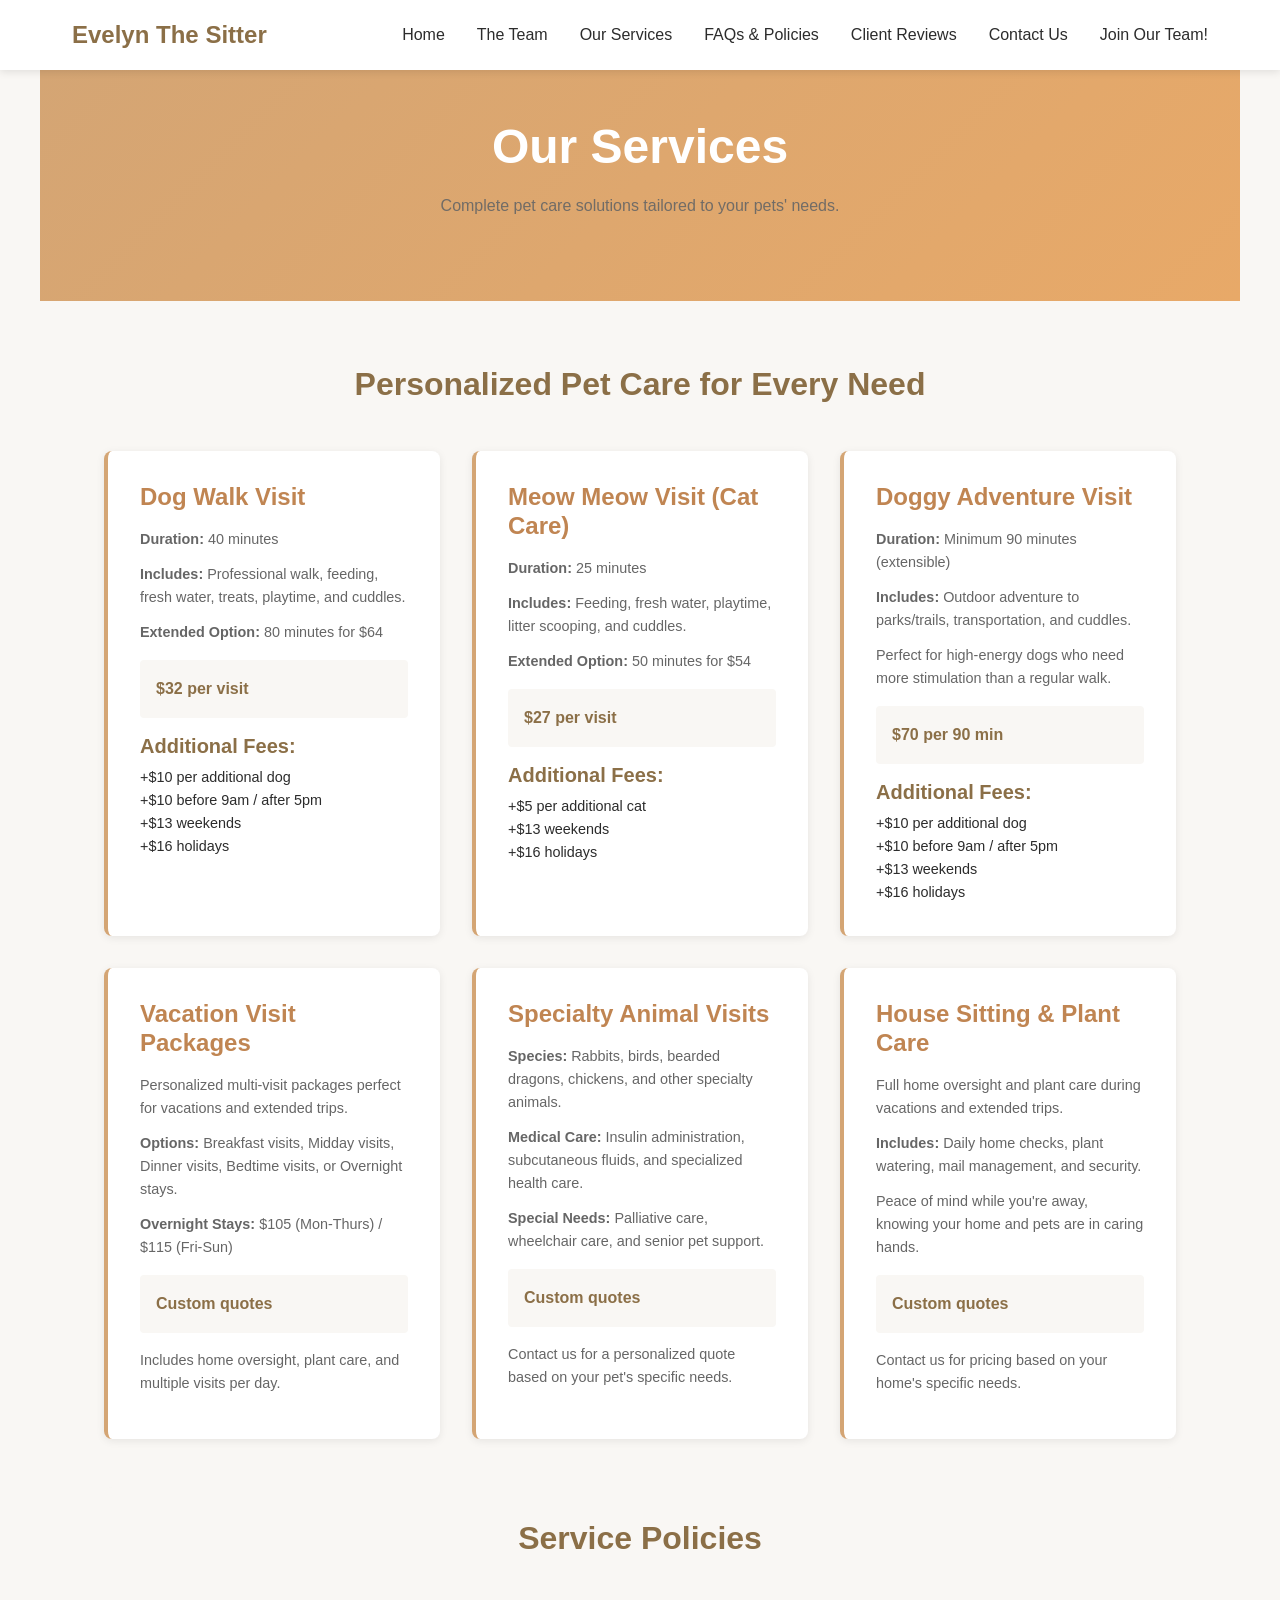
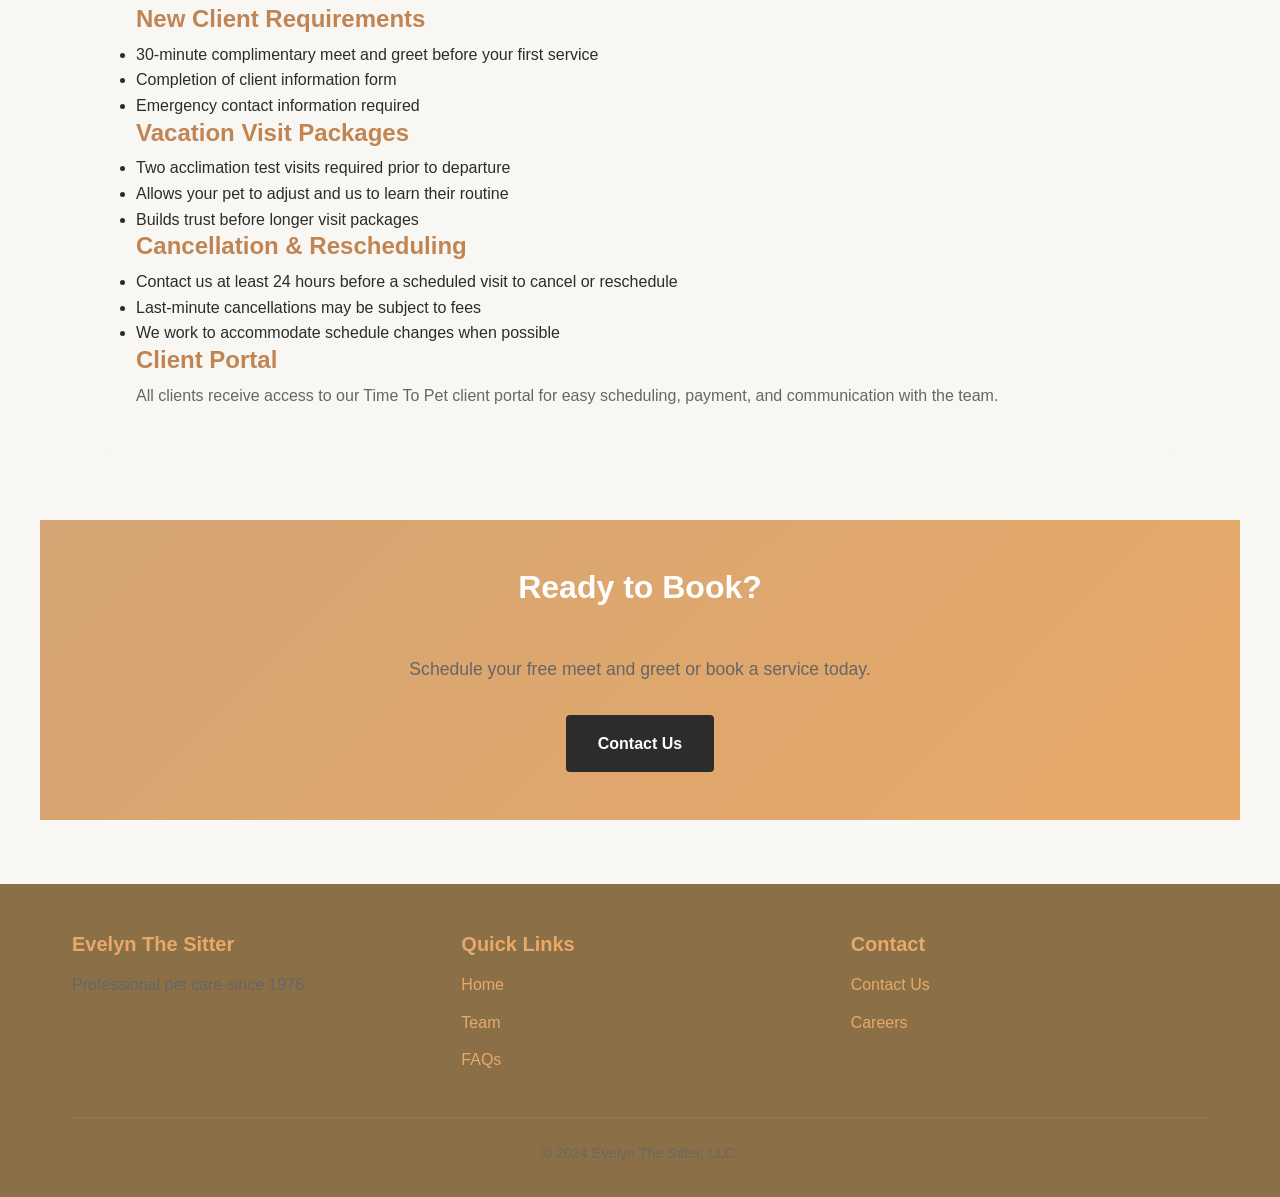
==== pages/services.html @ 08b608c5 "feat: add all subpages (team, services, contact, faq, reviews, join)" ====
<!DOCTYPE html>
<html lang="en">
<head>
  <meta charset="UTF-8">
  <meta name="viewport" content="width=device-width, initial-scale=1.0">
  <meta name="description" content="Professional pet care services - dog walking, cat visits, adventures, vacation packages, and house sitting.">
  <meta property="og:title" content="Our Services - Evelyn The Sitter">
  <title>Our Services - Evelyn The Sitter</title>
  <link rel="stylesheet" href="../css/style.css">
</head>
<body>
  <header>
    <nav>
      <div class="logo"><a href="../index.html" style="color: inherit;">Evelyn The Sitter</a></div>
      <button class="nav-toggle" id="navToggle">☰</button>
      <ul class="nav-menu" id="navMenu">
        <li><a href="../index.html">Home</a></li>
        <li><a href="team.html">The Team</a></li>
        <li><a href="services.html">Our Services</a></li>
        <li><a href="faq.html">FAQs & Policies</a></li>
        <li><a href="reviews.html">Client Reviews</a></li>
        <li><a href="contact.html">Contact Us</a></li>
        <li><a href="join.html">Join Our Team!</a></li>
      </ul>
    </nav>
  </header>

  <section class="hero" style="padding: 3rem 2rem;">
    <div class="hero-content">
      <h1>Our Services</h1>
      <p class="hero-description">Complete pet care solutions tailored to your pets' needs.</p>
    </div>
  </section>

  <section>
    <div class="container">
      <h2 class="text-center mb-3">Personalized Pet Care for Every Need</h2>

      <div class="services-grid" style="margin-top: 2rem;">
        <div class="service-card">
          <h3>Dog Walk Visit</h3>
          <p><strong>Duration:</strong> 40 minutes</p>
          <p><strong>Includes:</strong> Professional walk, feeding, fresh water, treats, playtime, and cuddles.</p>
          <p><strong>Extended Option:</strong> 80 minutes for $64</p>
          <div class="service-price">$32 per visit</div>
          <h4 style="margin-top: 1rem; color: #8b6f47;">Additional Fees:</h4>
          <ul style="font-size: 0.9rem; list-style: none; padding: 0;">
            <li>+$10 per additional dog</li>
            <li>+$10 before 9am / after 5pm</li>
            <li>+$13 weekends</li>
            <li>+$16 holidays</li>
          </ul>
        </div>

        <div class="service-card">
          <h3>Meow Meow Visit (Cat Care)</h3>
          <p><strong>Duration:</strong> 25 minutes</p>
          <p><strong>Includes:</strong> Feeding, fresh water, playtime, litter scooping, and cuddles.</p>
          <p><strong>Extended Option:</strong> 50 minutes for $54</p>
          <div class="service-price">$27 per visit</div>
          <h4 style="margin-top: 1rem; color: #8b6f47;">Additional Fees:</h4>
          <ul style="font-size: 0.9rem; list-style: none; padding: 0;">
            <li>+$5 per additional cat</li>
            <li>+$13 weekends</li>
            <li>+$16 holidays</li>
          </ul>
        </div>

        <div class="service-card">
          <h3>Doggy Adventure Visit</h3>
          <p><strong>Duration:</strong> Minimum 90 minutes (extensible)</p>
          <p><strong>Includes:</strong> Outdoor adventure to parks/trails, transportation, and cuddles.</p>
          <p>Perfect for high-energy dogs who need more stimulation than a regular walk.</p>
          <div class="service-price">$70 per 90 min</div>
          <h4 style="margin-top: 1rem; color: #8b6f47;">Additional Fees:</h4>
          <ul style="font-size: 0.9rem; list-style: none; padding: 0;">
            <li>+$10 per additional dog</li>
            <li>+$10 before 9am / after 5pm</li>
            <li>+$13 weekends</li>
            <li>+$16 holidays</li>
          </ul>
        </div>

        <div class="service-card">
          <h3>Vacation Visit Packages</h3>
          <p>Personalized multi-visit packages perfect for vacations and extended trips.</p>
          <p><strong>Options:</strong> Breakfast visits, Midday visits, Dinner visits, Bedtime visits, or Overnight stays.</p>
          <p><strong>Overnight Stays:</strong> $105 (Mon-Thurs) / $115 (Fri-Sun)</p>
          <div class="service-price">Custom quotes</div>
          <p style="margin-top: 1rem; font-size: 0.9rem;">Includes home oversight, plant care, and multiple visits per day.</p>
        </div>

        <div class="service-card">
          <h3>Specialty Animal Visits</h3>
          <p><strong>Species:</strong> Rabbits, birds, bearded dragons, chickens, and other specialty animals.</p>
          <p><strong>Medical Care:</strong> Insulin administration, subcutaneous fluids, and specialized health care.</p>
          <p><strong>Special Needs:</strong> Palliative care, wheelchair care, and senior pet support.</p>
          <div class="service-price">Custom quotes</div>
          <p style="margin-top: 1rem; font-size: 0.9rem;">Contact us for a personalized quote based on your pet's specific needs.</p>
        </div>

        <div class="service-card">
          <h3>House Sitting & Plant Care</h3>
          <p>Full home oversight and plant care during vacations and extended trips.</p>
          <p><strong>Includes:</strong> Daily home checks, plant watering, mail management, and security.</p>
          <p>Peace of mind while you're away, knowing your home and pets are in caring hands.</p>
          <div class="service-price">Custom quotes</div>
          <p style="margin-top: 1rem; font-size: 0.9rem;">Contact us for pricing based on your home's specific needs.</p>
        </div>
      </div>

      <!-- Policies -->
      <div style="background: #f9f7f4; padding: 2rem; border-radius: 8px; margin-top: 3rem;">
        <h2>Service Policies</h2>
        <h3>New Client Requirements</h3>
        <ul>
          <li>30-minute complimentary meet and greet before your first service</li>
          <li>Completion of client information form</li>
          <li>Emergency contact information required</li>
        </ul>

        <h3>Vacation Visit Packages</h3>
        <ul>
          <li>Two acclimation test visits required prior to departure</li>
          <li>Allows your pet to adjust and us to learn their routine</li>
          <li>Builds trust before longer visit packages</li>
        </ul>

        <h3>Cancellation & Rescheduling</h3>
        <ul>
          <li>Contact us at least 24 hours before a scheduled visit to cancel or reschedule</li>
          <li>Last-minute cancellations may be subject to fees</li>
          <li>We work to accommodate schedule changes when possible</li>
        </ul>

        <h3>Client Portal</h3>
        <p>All clients receive access to our Time To Pet client portal for easy scheduling, payment, and communication with the team.</p>
      </div>
    </div>
  </section>

  <section style="background: linear-gradient(135deg, #d4a574 0%, #e8a968 100%); color: white; text-align: center; padding: 3rem 2rem;">
    <h2 style="color: white;">Ready to Book?</h2>
    <p style="font-size: 1.1rem; margin-bottom: 2rem;">Schedule your free meet and greet or book a service today.</p>
    <a href="contact.html" class="cta-button" style="background: #2c2c2c;">Contact Us</a>
  </section>

  <footer>
    <div class="container">
      <footer-content>
        <div class="footer-section"><h4>Evelyn The Sitter</h4><p>Professional pet care since 1976.</p></div>
        <div class="footer-section"><h4>Quick Links</h4><ul><li><a href="../index.html">Home</a></li><li><a href="team.html">Team</a></li><li><a href="faq.html">FAQs</a></li></ul></div>
        <div class="footer-section"><h4>Contact</h4><ul><li><a href="contact.html">Contact Us</a></li><li><a href="join.html">Careers</a></li></ul></div>
      </footer-content>
      <div class="footer-copyright"><p>&copy; 2024 Evelyn The Sitter, LLC.</p></div>
    </div>
  </footer>

  <script src="../js/script.js"></script>
</body>
</html>
---- css/style.css ----
/* ============================================
   Evelyn The Sitter — Main Stylesheet
   ============================================ */

/* Color Palette */
:root {
  --primary: #d4a574;          /* Warm tan/gold */
  --primary-dark: #c08552;     /* Darker warm tone */
  --secondary: #8b6f47;        /* Deep brown */
  --accent: #e8a968;           /* Light warm accent */
  --text-dark: #2c2c2c;        /* Near-black */
  --text-light: #666666;       /* Gray */
  --bg-light: #f9f7f4;         /* Warm off-white */
  --bg-white: #ffffff;         /* Pure white */
  --border: #e0d5ca;           /* Soft border color */
  --success: #6ba83f;          /* Green for success */
  --error: #d97706;            /* Orange for errors */
}

/* ============================================
   Base Styles
   ============================================ */

* {
  margin: 0;
  padding: 0;
  box-sizing: border-box;
}

html {
  scroll-behavior: smooth;
}

body {
  font-family: 'Segoe UI', Tahoma, Geneva, Verdana, sans-serif;
  color: var(--text-dark);
  background: var(--bg-light);
  line-height: 1.6;
  font-size: 16px;
}

/* Typography */
h1, h2, h3, h4, h5, h6 {
  font-weight: 600;
  line-height: 1.2;
  margin-bottom: 0.5rem;
}

h1 {
  font-size: 2.5rem;
  color: var(--secondary);
}

h2 {
  font-size: 2rem;
  color: var(--secondary);
}

h3 {
  font-size: 1.5rem;
  color: var(--primary-dark);
}

h4 {
  font-size: 1.25rem;
}

p {
  margin-bottom: 1rem;
  color: var(--text-light);
}

a {
  color: var(--primary);
  text-decoration: none;
  transition: color 0.3s ease;
}

a:hover {
  color: var(--primary-dark);
}

/* ============================================
   Header & Navigation
   ============================================ */

header {
  background: var(--bg-white);
  box-shadow: 0 2px 8px rgba(0, 0, 0, 0.1);
  position: sticky;
  top: 0;
  z-index: 100;
}

nav {
  display: flex;
  justify-content: space-between;
  align-items: center;
  padding: 1rem 2rem;
  max-width: 1200px;
  margin: 0 auto;
}

.logo {
  font-size: 1.5rem;
  font-weight: 700;
  color: var(--secondary);
}

.logo img {
  height: 50px;
  width: auto;
}

.nav-menu {
  display: flex;
  list-style: none;
  gap: 2rem;
}

.nav-menu a {
  color: var(--text-dark);
  font-weight: 500;
  transition: color 0.3s ease;
}

.nav-menu a:hover {
  color: var(--primary);
}

.nav-toggle {
  display: none;
  background: none;
  border: none;
  font-size: 1.5rem;
  cursor: pointer;
  color: var(--secondary);
}

/* Mobile Menu */
@media (max-width: 768px) {
  .nav-menu {
    position: absolute;
    top: 70px;
    left: 0;
    right: 0;
    flex-direction: column;
    background: var(--bg-white);
    gap: 0;
    display: none;
    box-shadow: 0 4px 8px rgba(0, 0, 0, 0.1);
  }

  .nav-menu.active {
    display: flex;
  }

  .nav-menu li {
    border-bottom: 1px solid var(--border);
    width: 100%;
  }

  .nav-menu a {
    display: block;
    padding: 1rem 2rem;
  }

  .nav-toggle {
    display: block;
  }
}

/* ============================================
   Hero Section
   ============================================ */

.hero {
  background: linear-gradient(135deg, var(--primary) 0%, var(--accent) 100%);
  color: var(--bg-white);
  padding: 6rem 2rem;
  text-align: center;
}

.hero-content {
  max-width: 600px;
  margin: 0 auto;
}

.hero h1 {
  color: var(--bg-white);
  margin-bottom: 1rem;
  font-size: 3rem;
}

.hero-tagline {
  font-size: 1.25rem;
  margin-bottom: 2rem;
  opacity: 0.95;
}

.hero-description {
  font-size: 1rem;
  line-height: 1.8;
  margin-bottom: 2rem;
  opacity: 0.9;
}

.cta-button {
  display: inline-block;
  background: var(--secondary);
  color: var(--bg-white);
  padding: 1rem 2rem;
  border-radius: 4px;
  font-weight: 600;
  transition: background 0.3s ease;
  cursor: pointer;
  border: none;
  font-size: 1rem;
}

.cta-button:hover {
  background: #6b5a35;
}

/* ============================================
   Sections
   ============================================ */

section {
  padding: 4rem 2rem;
  max-width: 1200px;
  margin: 0 auto;
}

section h2 {
  text-align: center;
  margin-bottom: 3rem;
}

/* ============================================
   About Section
   ============================================ */

.about-content {
  display: grid;
  grid-template-columns: 1fr 1fr;
  gap: 3rem;
  align-items: center;
}

.about-text p {
  margin-bottom: 1.5rem;
}

.about-image {
  width: 100%;
  border-radius: 8px;
  overflow: hidden;
  box-shadow: 0 4px 12px rgba(0, 0, 0, 0.1);
}

.about-image img {
  width: 100%;
  height: auto;
  display: block;
}

@media (max-width: 768px) {
  .about-content {
    grid-template-columns: 1fr;
    gap: 2rem;
  }
}

/* ============================================
   Team Section
   ============================================ */

.team-grid {
  display: grid;
  grid-template-columns: repeat(auto-fit, minmax(280px, 1fr));
  gap: 2rem;
  margin-top: 2rem;
}

.team-card {
  background: var(--bg-white);
  border-radius: 8px;
  overflow: hidden;
  box-shadow: 0 2px 8px rgba(0, 0, 0, 0.1);
  transition: transform 0.3s ease, box-shadow 0.3s ease;
}

.team-card:hover {
  transform: translateY(-4px);
  box-shadow: 0 6px 16px rgba(0, 0, 0, 0.15);
}

.team-card-image {
  width: 100%;
  height: 250px;
  overflow: hidden;
  background: var(--border);
}

.team-card-image img {
  width: 100%;
  height: 100%;
  object-fit: cover;
}

.team-card-content {
  padding: 1.5rem;
}

.team-card h3 {
  margin-bottom: 0.25rem;
}

.team-card-title {
  color: var(--primary);
  font-size: 0.9rem;
  margin-bottom: 0.75rem;
  font-weight: 500;
}

.team-card p {
  font-size: 0.9rem;
  margin-bottom: 0.5rem;
}

/* ============================================
   Services Section
   ============================================ */

.services-grid {
  display: grid;
  grid-template-columns: repeat(auto-fit, minmax(300px, 1fr));
  gap: 2rem;
  margin-top: 2rem;
}

.service-card {
  background: var(--bg-white);
  padding: 2rem;
  border-radius: 8px;
  border-left: 4px solid var(--primary);
  box-shadow: 0 2px 8px rgba(0, 0, 0, 0.08);
  transition: box-shadow 0.3s ease;
}

.service-card:hover {
  box-shadow: 0 4px 12px rgba(0, 0, 0, 0.12);
}

.service-card h3 {
  color: var(--primary-dark);
  margin-bottom: 1rem;
}

.service-card p {
  font-size: 0.9rem;
  margin-bottom: 0.75rem;
}

.service-price {
  background: var(--bg-light);
  padding: 1rem;
  border-radius: 4px;
  margin-top: 1rem;
  font-weight: 600;
  color: var(--secondary);
}

/* ============================================
   Testimonials Section
   ============================================ */

.testimonials-grid {
  display: grid;
  grid-template-columns: repeat(auto-fit, minmax(250px, 1fr));
  gap: 2rem;
  margin-top: 2rem;
}

.testimonial-card {
  background: var(--bg-white);
  padding: 2rem;
  border-radius: 8px;
  box-shadow: 0 2px 8px rgba(0, 0, 0, 0.08);
  border-top: 4px solid var(--primary);
}

.testimonial-quote {
  font-style: italic;
  margin-bottom: 1rem;
  color: var(--text-light);
  line-height: 1.8;
}

.testimonial-author {
  font-weight: 600;
  color: var(--primary-dark);
}

/* ============================================
   Forms
   ============================================ */

form {
  max-width: 600px;
  margin: 2rem auto;
  background: var(--bg-white);
  padding: 2rem;
  border-radius: 8px;
  box-shadow: 0 2px 8px rgba(0, 0, 0, 0.08);
}

.form-group {
  margin-bottom: 1.5rem;
}

label {
  display: block;
  margin-bottom: 0.5rem;
  font-weight: 500;
  color: var(--text-dark);
}

input,
textarea,
select {
  width: 100%;
  padding: 0.75rem;
  border: 1px solid var(--border);
  border-radius: 4px;
  font-family: inherit;
  font-size: 1rem;
  transition: border-color 0.3s ease;
}

input:focus,
textarea:focus,
select:focus {
  outline: none;
  border-color: var(--primary);
  box-shadow: 0 0 0 3px rgba(212, 165, 116, 0.1);
}

textarea {
  resize: vertical;
  min-height: 120px;
}

.form-submit {
  background: var(--primary);
  color: var(--bg-white);
  border: none;
  padding: 1rem 2rem;
  border-radius: 4px;
  font-weight: 600;
  cursor: pointer;
  transition: background 0.3s ease;
}

.form-submit:hover {
  background: var(--primary-dark);
}

/* Success Message */
.success-message {
  background: var(--success);
  color: white;
  padding: 1rem;
  border-radius: 4px;
  margin-bottom: 1rem;
  display: none;
  animation: slideIn 0.3s ease;
}

.success-message.show {
  display: block;
}

@keyframes slideIn {
  from {
    opacity: 0;
    transform: translateY(-10px);
  }
  to {
    opacity: 1;
    transform: translateY(0);
  }
}

/* ============================================
   Footer
   ============================================ */

footer {
  background: var(--secondary);
  color: var(--bg-white);
  padding: 3rem 2rem 1rem;
  margin-top: 4rem;
}

footer-content {
  max-width: 1200px;
  margin: 0 auto;
  display: grid;
  grid-template-columns: repeat(auto-fit, minmax(250px, 1fr));
  gap: 2rem;
  margin-bottom: 2rem;
}

footer h4 {
  color: var(--accent);
  margin-bottom: 1rem;
}

footer a {
  color: var(--accent);
  display: block;
  margin-bottom: 0.5rem;
}

footer a:hover {
  color: var(--bg-white);
}

.footer-section ul {
  list-style: none;
}

.footer-section li {
  margin-bottom: 0.75rem;
}

.footer-copyright {
  text-align: center;
  border-top: 1px solid rgba(255, 255, 255, 0.1);
  padding-top: 1.5rem;
  font-size: 0.9rem;
  opacity: 0.8;
}

/* ============================================
   Utility Classes
   ============================================ */

.container {
  max-width: 1200px;
  margin: 0 auto;
  padding: 0 2rem;
}

.text-center {
  text-align: center;
}

.text-primary {
  color: var(--primary);
}

.text-secondary {
  color: var(--secondary);
}

.mb-1 { margin-bottom: 1rem; }
.mb-2 { margin-bottom: 2rem; }
.mb-3 { margin-bottom: 3rem; }

.mt-1 { margin-top: 1rem; }
.mt-2 { margin-top: 2rem; }
.mt-3 { margin-top: 3rem; }

/* ============================================
   Responsive Design
   ============================================ */

@media (max-width: 768px) {
  h1 {
    font-size: 2rem;
  }

  h2 {
    font-size: 1.5rem;
  }

  .hero {
    padding: 4rem 1rem;
  }

  .hero h1 {
    font-size: 2rem;
  }

  section {
    padding: 2rem 1rem;
  }

  nav {
    padding: 1rem;
  }

  form {
    padding: 1.5rem;
  }
}

@media (max-width: 480px) {
  h1 {
    font-size: 1.5rem;
  }

  h2 {
    font-size: 1.25rem;
  }

  .hero h1 {
    font-size: 1.5rem;
  }

  .cta-button {
    display: block;
    width: 100%;
  }

  .services-grid,
  .team-grid,
  .testimonials-grid {
    grid-template-columns: 1fr;
  }
}

/* ============================================
   Print Styles
   ============================================ */

@media print {
  header,
  footer,
  .no-print {
    display: none;
  }

  body {
    background: white;
  }

  a {
    text-decoration: underline;
  }
}
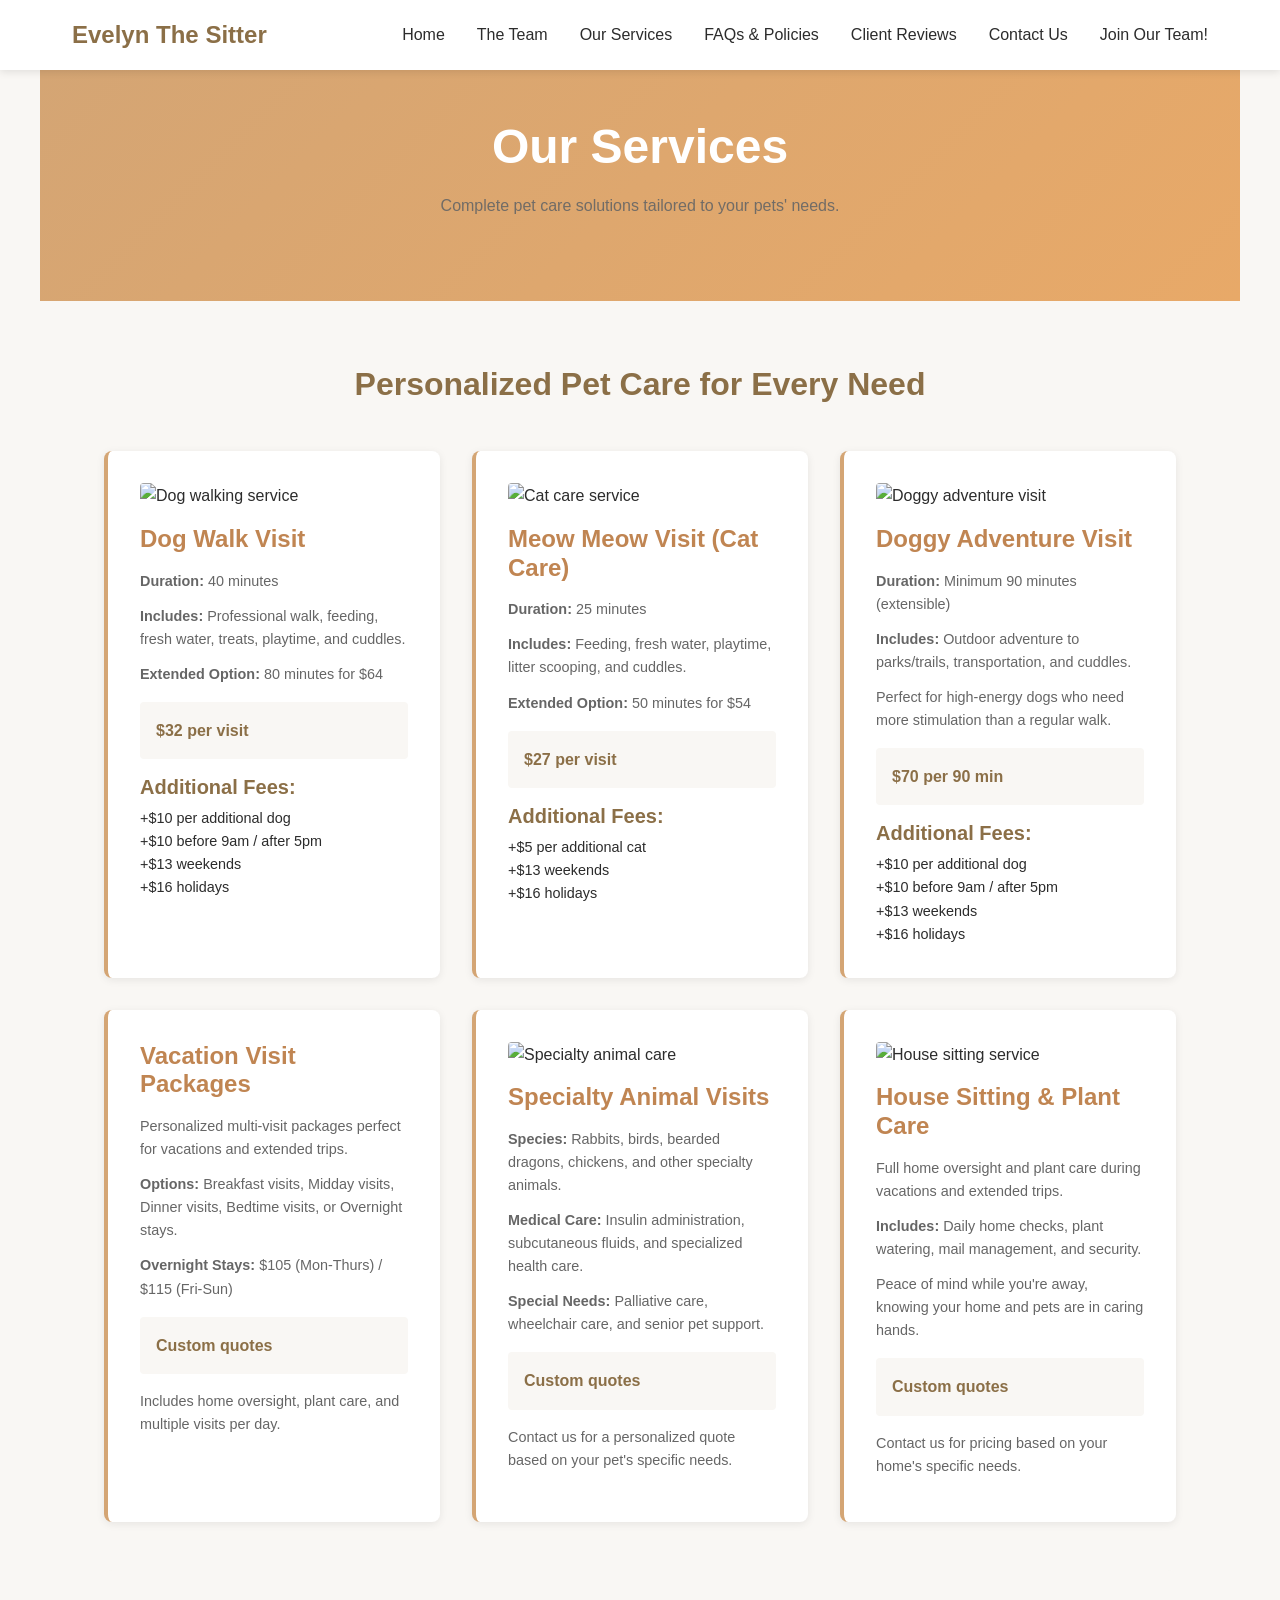
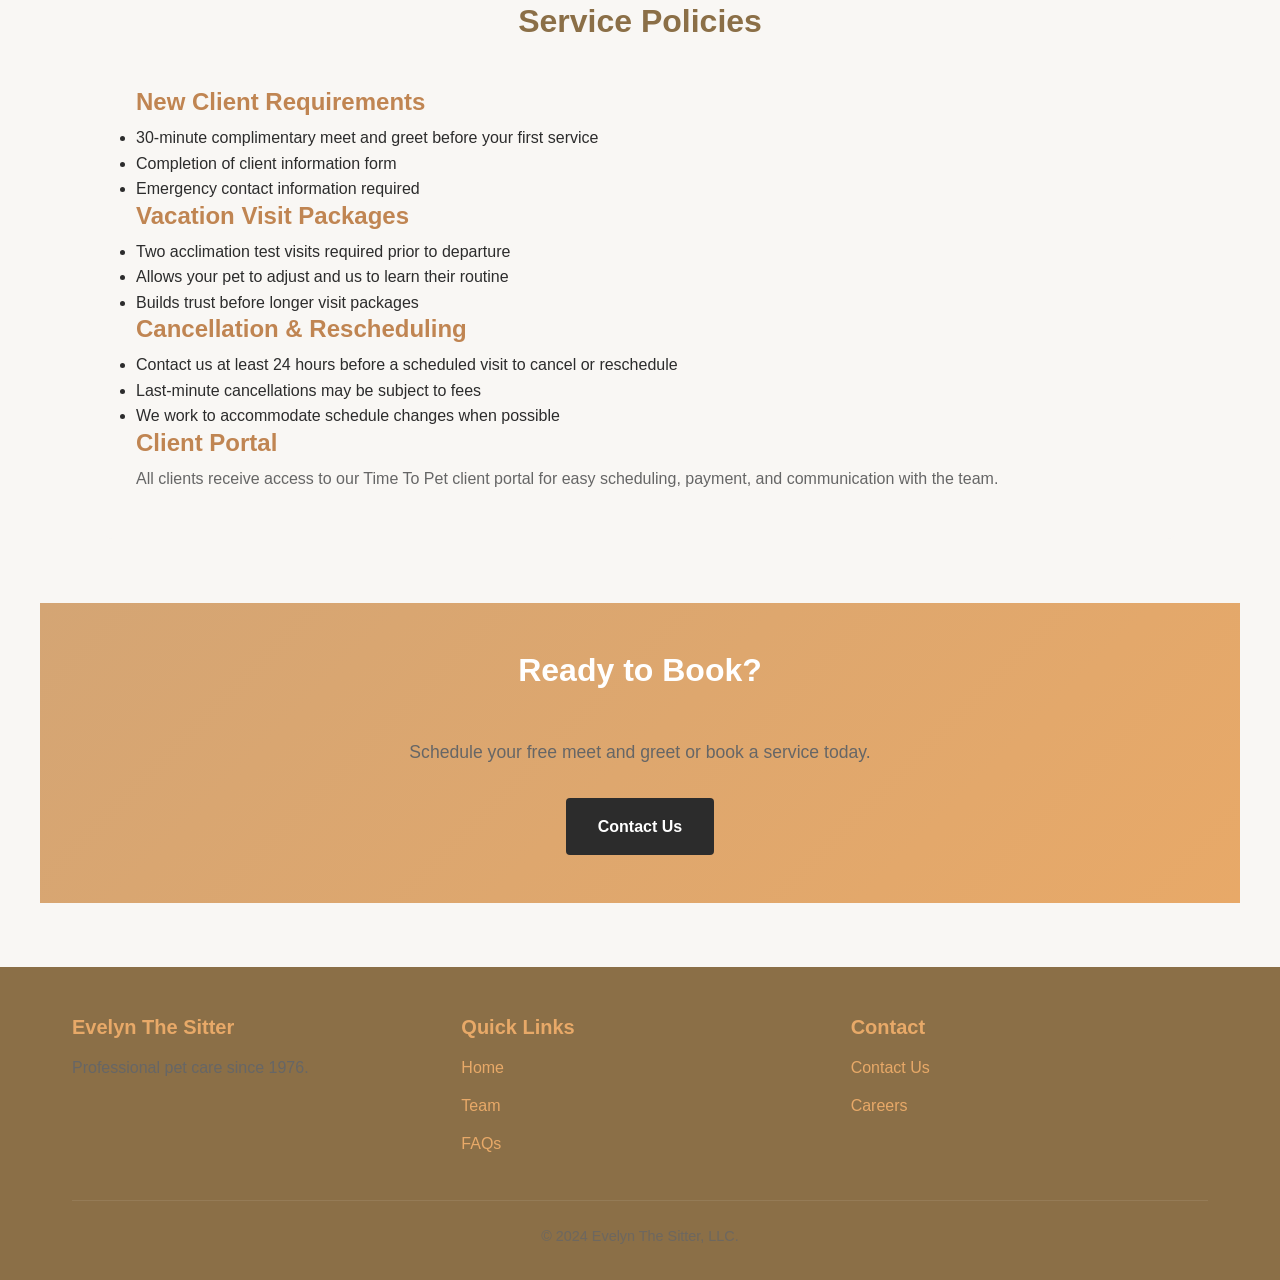
==== commit 52737738: "feat: add service-specific images and integrate into services page" ====
--- a/pages/services.html
+++ b/pages/services.html
@@ -38,6 +38,7 @@
 
       <div class="services-grid" style="margin-top: 2rem;">
         <div class="service-card">
+          <img src="../images/dog-walk.jpg" alt="Dog walking service" style="width: 100%; height: 200px; object-fit: cover; border-radius: 4px; margin-bottom: 1rem;">
           <h3>Dog Walk Visit</h3>
           <p><strong>Duration:</strong> 40 minutes</p>
           <p><strong>Includes:</strong> Professional walk, feeding, fresh water, treats, playtime, and cuddles.</p>
@@ -53,6 +54,7 @@
         </div>
 
         <div class="service-card">
+          <img src="../images/cat-care.jpg" alt="Cat care service" style="width: 100%; height: 200px; object-fit: cover; border-radius: 4px; margin-bottom: 1rem;">
           <h3>Meow Meow Visit (Cat Care)</h3>
           <p><strong>Duration:</strong> 25 minutes</p>
           <p><strong>Includes:</strong> Feeding, fresh water, playtime, litter scooping, and cuddles.</p>
@@ -67,6 +69,7 @@
         </div>
 
         <div class="service-card">
+          <img src="../images/adventure.jpg" alt="Doggy adventure visit" style="width: 100%; height: 200px; object-fit: cover; border-radius: 4px; margin-bottom: 1rem;">
           <h3>Doggy Adventure Visit</h3>
           <p><strong>Duration:</strong> Minimum 90 minutes (extensible)</p>
           <p><strong>Includes:</strong> Outdoor adventure to parks/trails, transportation, and cuddles.</p>
@@ -91,6 +94,7 @@
         </div>
 
         <div class="service-card">
+          <img src="../images/specialty.jpg" alt="Specialty animal care" style="width: 100%; height: 200px; object-fit: cover; border-radius: 4px; margin-bottom: 1rem;">
           <h3>Specialty Animal Visits</h3>
           <p><strong>Species:</strong> Rabbits, birds, bearded dragons, chickens, and other specialty animals.</p>
           <p><strong>Medical Care:</strong> Insulin administration, subcutaneous fluids, and specialized health care.</p>
@@ -100,6 +104,7 @@
         </div>
 
         <div class="service-card">
+          <img src="../images/house-sitting.jpg" alt="House sitting service" style="width: 100%; height: 200px; object-fit: cover; border-radius: 4px; margin-bottom: 1rem;">
           <h3>House Sitting & Plant Care</h3>
           <p>Full home oversight and plant care during vacations and extended trips.</p>
           <p><strong>Includes:</strong> Daily home checks, plant watering, mail management, and security.</p>
